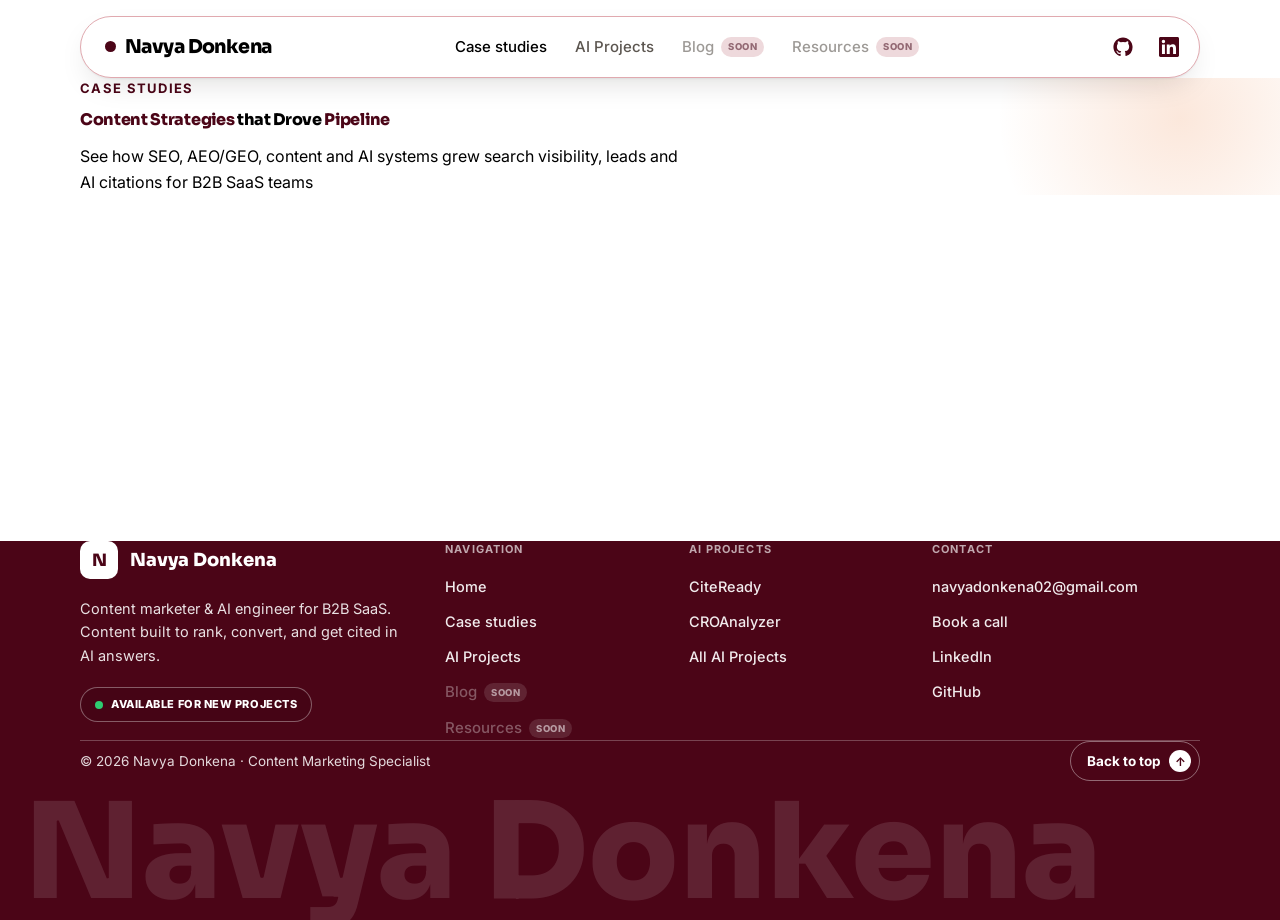
==== case-studies/index.html @ 9fdd1a50 "Hide Services: remove from nav and footer, noindex service pages Co-Authored-By: Claude Sonnet 5.5 <" ====
<!DOCTYPE html>
<html lang="en">
<head>
<meta charset="UTF-8" />
<meta name="viewport" content="width=device-width, initial-scale=1.0" />
<title>Case Studies - Navya Donkena</title>
<meta name="description" content="SEO, AEO, and content marketing case studies by Navya Donkena for B2B SaaS brands including Skuad, Asymbl, and Cygnet." />
<link rel="preconnect" href="https://fonts.googleapis.com" />
<link rel="preconnect" href="https://fonts.gstatic.com" crossorigin />
<link href="https://fonts.googleapis.com/css2?family=Sora:wght@400;600;700;800&family=Inter:wght@400;500;600;700&display=swap" rel="stylesheet" />
<link rel="stylesheet" href="../styles.css?v=22" />
</head>
<body>

<!-- NAV -->
<header class="nav">
  <div class="wrap nav-inner">
    <a class="logo" href="../index.html#top"><span class="dot"></span>Navya Donkena</a>
    <nav class="nav-links" id="navLinks">
      <a href="./" class="active">Case studies</a>
      <a href="../ai-projects.html">AI Projects</a>
      <span class="nav-soon">Blog<span class="soon-badge">Soon</span></span>
      <span class="nav-soon">Resources<span class="soon-badge">Soon</span></span>
    </nav>
    <div class="nav-social">
      <a href="https://github.com/navyadonkena" target="_blank" rel="noopener" aria-label="GitHub"><svg viewBox="0 0 24 24" width="20" height="20" fill="currentColor" aria-hidden="true"><path d="M12 .5C5.65.5.5 5.65.5 12c0 5.08 3.29 9.39 7.86 10.91.58.1.79-.25.79-.56v-2.17c-3.2.7-3.87-1.37-3.87-1.37-.52-1.33-1.28-1.69-1.28-1.69-1.04-.71.08-.7.08-.7 1.15.08 1.76 1.18 1.76 1.18 1.03 1.76 2.69 1.25 3.35.96.1-.74.4-1.25.73-1.54-2.55-.29-5.24-1.28-5.24-5.69 0-1.26.45-2.28 1.18-3.09-.12-.29-.51-1.46.11-3.05 0 0 .97-.31 3.17 1.18a11 11 0 0 1 5.77 0c2.2-1.49 3.17-1.18 3.17-1.18.63 1.59.23 2.76.11 3.05.74.81 1.18 1.83 1.18 3.09 0 4.42-2.69 5.39-5.25 5.68.41.36.78 1.06.78 2.14v3.17c0 .31.21.67.8.56A11.5 11.5 0 0 0 23.5 12C23.5 5.65 18.35.5 12 .5Z"/></svg></a>
      <a href="https://www.linkedin.com/in/navya-donkena/" target="_blank" rel="noopener" aria-label="LinkedIn"><svg viewBox="0 0 24 24" width="20" height="20" fill="currentColor" aria-hidden="true"><path d="M20.45 20.45h-3.56v-5.57c0-1.33-.03-3.04-1.85-3.04-1.86 0-2.14 1.45-2.14 2.94v5.67H9.34V9h3.41v1.56h.05c.48-.9 1.64-1.85 3.37-1.85 3.6 0 4.27 2.37 4.27 5.46v6.28ZM5.34 7.43a2.06 2.06 0 1 1 0-4.12 2.06 2.06 0 0 1 0 4.12ZM7.12 20.45H3.56V9h3.56v11.45ZM22.22 0H1.77C.79 0 0 .77 0 1.73v20.54C0 23.23.79 24 1.77 24h20.45c.98 0 1.78-.77 1.78-1.73V1.73C24 .77 23.2 0 22.22 0Z"/></svg></a>
    </div>
    <button class="nav-toggle" id="navToggle" aria-label="Menu"><span></span><span></span><span></span></button>
  </div>
</header>

<!-- PAGE HERO -->
<section class="page-hero">
  <div class="wrap">
    <div class="kicker">Case studies</div>
    <h1><span class="grad-text">Content Strategies</span> that Drove <span class="grad-text">Pipeline</span></h1>
    <p>See how SEO, AEO/GEO, content and AI systems grew search visibility, leads and AI citations for B2B SaaS teams</p>
  </div>
</section>

<section class="block case-listing">
  <div class="wrap">
    <a class="case-feature reveal" href="skuad-lead-recovery.html">
      <div class="case-media case-media--skuad"><div class="case-logo-chip"><img src="../Logos/skuad.png" alt="Skuad logo" /></div></div>
      <span class="case-tag">Skuad</span>
      <div class="case-meta">SEO + AEO lead recovery</div>
      <h3>Declining leads recovered at 2X a month</h3>
      <span class="case-cta">Read case study</span>
    </a>

    <a class="case-feature reveal" href="asymbl-seo-ai-growth.html">
      <div class="case-media case-media--asymbl"><div class="case-logo-chip"><img src="../Logos/asymbl.png" alt="Asymbl logo" /></div></div>
      <span class="case-tag">Asymbl</span>
      <div class="case-meta">SEO + AI visibility growth</div>
      <h3>387% search visibility growth within 6 months</h3>
      <span class="case-cta">Read case study</span>
    </a>

    <a class="case-feature reveal" href="cygnet-content-strategy.html">
      <div class="case-media case-media--cygnet"><div class="case-logo-chip"><img src="../Logos/cygnet.png" alt="Cygnet logo" /></div></div>
      <span class="case-tag">Cygnet</span>
      <div class="case-meta">SEO + AI search growth</div>
      <h3>59% organic traffic growth &amp; 4X AI-referred conversions</h3>
      <span class="case-cta">Read case study</span>
    </a>
  </div>
</section>

<footer class="site-foot">
  <div class="wrap foot-grid">
    <div class="foot-brand">
      <div class="foot-logo"><span class="foot-mark">N</span><span class="foot-name">Navya Donkena</span></div>
      <p class="foot-tag">Content marketer &amp; AI engineer for B2B SaaS. Content built to rank, convert, and get cited in AI answers.</p>
      <span class="foot-avail"><span class="dot-live"></span>Available for new projects</span>
    </div>
    <div class="foot-col">
      <h5>Navigation</h5>
      <a href="../index.html#top">Home</a>
      <a href="./">Case studies</a>
      <a href="../ai-projects.html">AI Projects</a>
      <span class="nav-soon">Blog<span class="soon-badge">Soon</span></span>
      <span class="nav-soon">Resources<span class="soon-badge">Soon</span></span>
    </div>
    <div class="foot-col">
      <h5>AI Projects</h5>
      <a href="https://citeready.revvgrowthai.com/" target="_blank" rel="noopener">CiteReady</a>
      <a href="https://cro.revvgrowthai.com/" target="_blank" rel="noopener">CROAnalyzer</a>
      <a href="../ai-projects.html">All AI Projects</a>
    </div>
    <div class="foot-col">
      <h5>Contact</h5>
      <a href="mailto:navyadonkena02@gmail.com">navyadonkena02@gmail.com</a>
      <a href="https://calendly.com/navyadonkena02/30-minute" target="_blank" rel="noopener">Book a call</a>
      <a href="https://www.linkedin.com/in/navya-donkena/" target="_blank" rel="noopener">LinkedIn</a>
      <a href="https://github.com/navyadonkena" target="_blank" rel="noopener">GitHub</a>
    </div>
  </div>
  <div class="wrap foot-bottom">
    <span>© 2026 Navya Donkena · Content Marketing Specialist</span>
    <a class="back-top" href="#">Back to top <span class="bt-arrow">↑</span></a>
  </div>
  <div class="foot-watermark" aria-hidden="true">Navya Donkena</div>
</footer>

<script src="../main.js"></script>
</body>
</html>
---- styles.css ----
@import url("tokens.css?v=3");
:root{
  --bg:#ffffff;
  --bg-alt:#e4c1c5;
  --ink:#000000;
  --muted:#5c5650;
  --line:#e0a9af;
  --card:#ffffff;
  --accent:#4b0517;
  --accent-2:#4b0517;
  --accent-3:#4b0517;
  --tint:#e4c1c5;
  --grad:linear-gradient(100deg,#4b0517 0%,#7a1f3a 100%);
  --grad-soft:#e4c1c5;
  --shadow:0 1px 2px rgba(20,14,8,.05),0 12px 32px -12px rgba(20,14,8,.18);
  --radius:18px;
  --maxw:1120px;
}
*{box-sizing:border-box;margin:0;padding:0}
html{scroll-behavior:smooth;scroll-padding-top:80px}
body{
  font-family:'Inter',system-ui,-apple-system,Segoe UI,Roboto,sans-serif;
  color:var(--ink);background:var(--bg);line-height:1.6;
  -webkit-font-smoothing:antialiased;overflow-x:hidden;
}
h1,h2,h3,.display{font-family:'Sora','Inter',system-ui,sans-serif;letter-spacing:-.02em;line-height:1.08}
a{color:inherit;text-decoration:none}
.wrap{max-width:var(--maxw);margin:0 auto;padding:0 var(--gutter)}
.grad-text{color:var(--accent)}

/* NAV */
header.nav{position:sticky;top:0;z-index:50;padding:16px 20px 0;background:transparent}
.nav-inner{display:flex;align-items:center;gap:18px;height:auto;max-width:var(--maxw);margin:0 auto;
  background:#fff;border:1px solid var(--line);border-radius:999px;box-shadow:var(--shadow);
  padding:10px 10px 10px 24px}
.logo{flex:none;font-family:'Sora';font-weight:800;font-size:19px;letter-spacing:-.03em;display:flex;align-items:center;gap:9px}
.logo .dot{width:11px;height:11px;border-radius:50%;background:var(--accent)}
.nav-links{flex:1;display:flex;align-items:center;justify-content:center;gap:28px}
.nav-links a{color:var(--muted);font-weight:500;font-size:15px;transition:color .15s}
.nav-links a:hover{color:var(--ink)}
.nav-links a.active{color:var(--ink)}
.nav-soon{display:inline-flex;align-items:center;gap:7px;color:var(--muted);font-weight:500;font-size:15px;opacity:.6;cursor:default}
.nav-soon .soon-badge{font-size:9.5px;font-weight:800;letter-spacing:.05em;text-transform:uppercase;color:var(--accent);background:var(--tint);padding:2px 7px;border-radius:999px}
.nav-cta{flex:none}
.btn{display:inline-flex;align-items:center;gap:8px;font-weight:600;font-size:15px;
  padding:11px 20px;border-radius:999px;transition:transform .15s,box-shadow .15s,background .15s;cursor:pointer;border:0}
.btn-primary{background:var(--accent);color:#fff;box-shadow:0 8px 20px -8px rgba(232,97,16,.6)}
.btn-primary:hover{transform:translateY(-2px);box-shadow:0 14px 26px -10px rgba(232,97,16,.7)}
.btn-ghost{background:#fff;color:var(--ink);border:1px solid var(--line)}
.btn-ghost:hover{border-color:#e4cdb3;transform:translateY(-2px)}
.nav-toggle{display:none;background:none;border:0;cursor:pointer;flex-direction:column;gap:5px;padding:8px}
.nav-toggle span{width:24px;height:2px;background:var(--ink);border-radius:2px;transition:.2s}

/* HERO */
.hero{position:relative;padding:var(--section-pad) 0;overflow:hidden}
.hero::before{content:"";position:absolute;top:-260px;right:-180px;width:620px;height:620px;border-radius:50%;
  background:radial-gradient(closest-side,rgba(232,97,16,.16),transparent 70%);z-index:0}
.hero::after{content:"";position:absolute;bottom:-280px;left:-160px;width:560px;height:560px;border-radius:50%;
  background:radial-gradient(closest-side,rgba(232,97,16,.10),transparent 70%);z-index:0}
.hero .wrap{position:relative;z-index:1}
.hero-grid{display:grid;grid-template-columns:1.15fr .85fr;gap:48px;align-items:center}
.eyebrow{display:inline-flex;align-items:center;gap:9px;font-size:13px;font-weight:600;letter-spacing:.04em;
  text-transform:uppercase;color:var(--accent);background:var(--tint);
  border:1px solid rgba(232,97,16,.22);padding:7px 14px;border-radius:999px;margin-bottom:24px}
.eyebrow .pulse{width:8px;height:8px;border-radius:50%;background:var(--accent-2)}
h1.hero-title{font-size:var(--fs-h2);font-weight:800;color:var(--color-heading)}
.hero-points{margin-top:var(--space-5);display:grid;gap:var(--space-3);list-style:none;max-width:540px}
.hero-points li{position:relative;padding-left:24px;font-size:var(--fs-body);color:var(--color-body);line-height:1.55}
.hero-points li::before{content:"";position:absolute;left:0;top:8px;width:9px;height:9px;border-radius:50%;background:var(--grad)}
.hero-points strong{color:var(--accent);font-weight:800}
.hero-cta{margin-top:var(--space-6);display:flex;gap:var(--space-3);flex-wrap:wrap}
.hero-visual{display:flex;align-items:center;justify-content:center}
.hero-visual img{width:100%;max-width:440px;height:auto}
.venn{width:100%;max-width:420px;height:auto}
.venn-c{fill:var(--tint);mix-blend-mode:multiply;stroke:var(--accent);stroke-width:2;stroke-opacity:.9}
.venn-lbl{font-family:'Sora',sans-serif;font-weight:800;font-size:26px;fill:var(--accent)}
.venn-lbl-center{font-size:14px}
.venn-lbl-wide{font-size:22px}
.chips{margin-top:42px;display:flex;gap:12px;flex-wrap:wrap}
.chip{display:flex;flex-direction:column;gap:2px;background:var(--card);border:1px solid var(--line);
  border-radius:14px;padding:14px 18px;box-shadow:var(--shadow);min-width:150px}
.chip b{font-family:'Sora';font-size:24px;font-weight:800;line-height:1}
.chip span{font-size:13px;color:var(--muted)}

/* LOGO STRIP */
.logos{border-top:1px solid var(--line);border-bottom:1px solid var(--line);background:var(--bg-alt);padding:34px 0}
.hero .logos{position:relative;z-index:1;margin-top:var(--space-7);border:0;background:transparent;padding:0}
.logos p{text-align:center;font-size:12.5px;letter-spacing:.12em;text-transform:uppercase;color:var(--accent);margin-bottom:22px;font-weight:800}
.logo-grid{display:grid;grid-template-columns:repeat(auto-fill,minmax(150px,1fr));gap:14px;align-items:center}
.logo-cell{height:76px;background:#fff;border:1px solid var(--line);border-radius:12px;display:flex;align-items:center;justify-content:center;padding:14px 18px;transition:border-color .2s,transform .2s}
.logo-cell:hover{border-color:#d9d2f3;transform:translateY(-2px)}
.logo-cell img{max-height:34px;max-width:100%;width:auto;object-fit:contain}

/* SECTIONS */
section.block{padding:var(--section-pad) 0}
.sec-head{max-width:640px;margin-bottom:var(--space-7)}
.kicker{font-size:13px;font-weight:700;letter-spacing:.1em;text-transform:uppercase;color:var(--accent)}
.sec-head h2{font-size:var(--fs-h3);font-weight:800;color:var(--color-heading);margin-top:var(--space-3)}
.sec-head p{margin-top:var(--space-4);color:var(--color-body);font-size:var(--fs-body);font-weight:400}
.alt{background:var(--bg-alt)}

/* RESULTS GRID */
.grid{display:grid;gap:var(--space-5)}
.results{grid-template-columns:repeat(4,1fr)}
.stat{background:var(--card);border:1px solid var(--line);border-radius:var(--radius);padding:var(--space-6);box-shadow:var(--shadow);position:relative;overflow:hidden}
.stat::after{content:"";position:absolute;top:0;left:0;width:100%;height:3px;background:var(--grad)}
.stat .num{font-family:'Sora';font-size:var(--fs-h3);font-weight:800;line-height:1;color:var(--accent)}
.stat .lbl{margin-top:var(--space-3);font-weight:600;font-size:15px}
.stat .ctx{margin-top:4px;font-size:13.5px;color:var(--muted)}

/* CASE STUDIES */
.case-listing .wrap{display:grid;grid-template-columns:repeat(3,1fr);gap:32px}
.case-feature{display:flex;flex-direction:column;background:#fff;border:0;border-radius:0;padding:0;box-shadow:none}
.case-media{position:relative;height:172px;border-radius:20px;overflow:hidden;margin-bottom:18px}
.case-media::before,.case-media::after{content:"";position:absolute;border-radius:50%}
.case-media::before{width:76px;height:76px;top:-22px;right:-18px;background:rgba(255,255,255,.22)}
.case-media::after{width:64px;height:64px;bottom:-26px;left:-16px;background:rgba(255,255,255,.14)}
.case-media--skuad{background:#ff6b4a}
.case-media--asymbl{background:#6d28d9}
.case-media--cygnet{background:#0ea86c}
.case-logo-chip{position:absolute;z-index:1;top:50%;left:50%;transform:translate(-50%,-50%);width:76%;max-width:220px;height:62px;background:#fff;border-radius:14px;display:flex;align-items:center;justify-content:center;box-shadow:0 14px 28px -16px rgba(13,16,32,.45);transition:transform .22s}
.case-feature:hover .case-logo-chip{transform:translate(-50%,-50%) translateY(-3px)}
.case-logo-chip img{max-height:30px;max-width:70%;object-fit:contain}
.case-tag{align-self:flex-start;font-size:11.5px;font-weight:700;color:var(--ink);background:#fff;border:1px solid var(--line);padding:4px 11px;border-radius:999px;margin-bottom:9px}
.case-meta{font-size:12.5px;color:var(--muted);margin-bottom:10px}
.case-feature h3{font-size:19px;font-weight:800;line-height:1.32;color:var(--ink);margin-bottom:0}
.case-cta{margin-top:auto;padding-top:16px;font-size:14px;font-weight:700;color:var(--accent);display:inline-flex;align-items:center;gap:6px;transition:gap .15s}
.case-feature:hover .case-cta{gap:10px}

/* CASE STUDIES STACK (accordion) */
.cs-stack{display:flex;gap:12px;height:440px}
.cs-panel{position:relative;flex:1;border:1px solid var(--line);border-radius:18px;background:#fff;box-shadow:var(--shadow);
  overflow:hidden;cursor:pointer;transition:flex .45s ease;display:block}
.cs-panel.active{flex:6}
.cs-collapsed{position:absolute;inset:0;display:flex;flex-direction:column;align-items:center;justify-content:center;gap:14px;
  writing-mode:vertical-rl;text-orientation:mixed;transition:opacity .2s}
.cs-collapsed img{width:32px;height:32px;object-fit:contain;writing-mode:horizontal-tb;flex:none}
.cs-collapsed span{font-family:'Sora';font-weight:800;font-size:17px;color:var(--muted);letter-spacing:.02em}
.cs-panel:hover .cs-collapsed span{color:var(--accent)}
.cs-panel.active .cs-collapsed{display:none}
.cs-expanded{display:none;flex-direction:column;height:100%;padding:34px}
.cs-panel.active .cs-expanded{display:flex}
.cs-tag{align-self:flex-start;font-size:11.5px;font-weight:700;color:var(--accent);background:var(--tint);padding:4px 11px;border-radius:999px;margin-bottom:14px}
.cs-expanded h3{font-size:clamp(20px,2.4vw,26px);font-weight:800;line-height:1.3;max-width:34ch}
.cs-meta{margin-top:8px;font-size:13.5px;color:var(--muted)}
.cs-stats{margin-top:auto;display:flex;gap:28px;flex-wrap:wrap;padding-top:20px}
.cs-stats strong{display:block;font-family:'Sora';font-size:28px;font-weight:800;color:var(--accent);line-height:1}
.cs-stats span{display:block;margin-top:6px;font-size:12.5px;color:var(--muted)}
.cs-cta{margin-top:22px;font-size:14.5px;font-weight:700;color:var(--accent);display:inline-flex;align-items:center;gap:6px}
@media(max-width:860px){
  .cs-stack{flex-direction:column;height:auto}
  .cs-panel{flex:none!important}
  .cs-collapsed{position:static;flex-direction:row;writing-mode:horizontal-tb;justify-content:flex-start;padding:18px 20px}
  .cs-collapsed img{width:28px;height:28px}
  .cs-panel.active .cs-collapsed{display:none}
  .cs-expanded{padding:24px}
  .cs-stats{gap:20px}
}

/* SERVICES */
.split-layout{display:grid;grid-template-columns:.85fr 1.15fr;gap:var(--space-8);align-items:start}
.split-layout .sec-head{margin-bottom:0;max-width:420px}
@media(max-width:860px){.split-layout{grid-template-columns:1fr;gap:28px}}

/* TOOLS */
.tools{grid-template-columns:repeat(3,1fr)}
.tool{background:var(--card);border:1px solid var(--line);border-radius:var(--radius);display:flex;flex-direction:column;box-shadow:var(--shadow);overflow:hidden;transition:transform .18s,box-shadow .18s}
.tool:hover{transform:translateY(-4px)}
.tool-mock{background:linear-gradient(135deg,var(--tint),#fff);border-bottom:1px solid var(--line)}
.tool-mock-bar{display:flex;gap:6px;padding:12px 14px}
.tool-mock-bar span{width:8px;height:8px;border-radius:50%;background:#fff;border:1px solid var(--line)}
.tool-mock-body{height:110px;display:flex;align-items:center;justify-content:center}
.tool-mock-mark{font-family:'Sora';font-weight:800;font-size:40px;letter-spacing:-.02em;color:var(--accent);opacity:.8}
.tool-body{padding:26px;display:flex;flex-direction:column;flex:1}
.tool .tag{align-self:flex-start;font-size:12px;font-weight:700;letter-spacing:.05em;text-transform:uppercase;color:var(--accent);background:var(--tint);padding:5px 11px;border-radius:999px}
.tool h3{font-size:21px;font-weight:800;margin-top:16px}
.tool .quote{margin-top:6px;font-style:italic;color:var(--accent);font-size:14.5px}
.tool p{margin-top:12px;color:var(--muted);font-size:14.5px;flex:1}
.tool .stack{margin-top:16px;display:flex;flex-wrap:wrap;gap:7px}
.tool .stack b{font-size:12px;font-weight:600;color:var(--muted);background:var(--bg-alt);border:1px solid var(--line);padding:4px 9px;border-radius:7px}
.tool .link{margin-top:18px;font-weight:600;font-size:14.5px;color:var(--accent);display:inline-flex;align-items:center;gap:6px;transition:gap .15s}
.tool .link:hover{gap:10px}

/* EXPERIENCE TIMELINE — years as tabs */
.year-tabs{display:flex;flex-wrap:wrap;gap:10px}
.year-tab{font:inherit;font-family:'Sora';font-weight:800;font-size:15px;color:var(--muted);
  background:#fff;border:1px solid var(--line);padding:11px 20px;border-radius:999px;cursor:pointer;
  transition:transform .15s,border-color .15s,background .15s,color .15s,box-shadow .15s}
.year-tab:hover{border-color:#e9c7a1;transform:translateY(-2px)}
.year-tab.active{background:var(--accent);border-color:var(--accent);color:#fff;box-shadow:0 10px 22px -12px rgba(232,97,16,.6)}
.year-panel{margin-top:var(--space-5);background:#fff;border:1px solid var(--line);border-radius:18px;padding:var(--space-6);box-shadow:var(--shadow);min-height:160px}
.yd-year{font-family:'Sora';font-size:14px;font-weight:800;color:var(--accent);letter-spacing:.06em;margin-bottom:20px}
.yd-row{display:grid;grid-template-columns:repeat(auto-fill,minmax(140px,1fr));gap:12px}
.yd-card{position:relative;display:flex;flex-direction:column;align-items:center;text-align:center;gap:10px;background:var(--bg-alt);border:1px solid var(--line);border-radius:12px;padding:22px 12px 16px;transition:border-color .15s,transform .15s}
.yd-card:hover{border-color:var(--accent);transform:translateY(-3px)}
.yd-card::before{content:attr(data-i);position:absolute;top:8px;left:10px;font-family:'Sora';font-size:10.5px;font-weight:800;color:var(--accent);opacity:.55}
.yd-ic{flex:none;width:40px;height:40px;border-radius:10px;background:#fff;border:1px solid var(--line);display:flex;align-items:center;justify-content:center;font-size:18px;overflow:hidden}
.yd-ic img{width:68%;height:68%;object-fit:contain}
.yd-card p{color:var(--ink);font-size:13px;line-height:1.5}
@media(max-width:680px){
  .year-tab{padding:9px 15px;font-size:13.5px}
}

/* ABOUT */
.about-grid{display:grid;grid-template-columns:1.3fr 1fr;gap:var(--space-8);align-items:start}
.about-grid p.bio{font-size:var(--fs-body);color:var(--color-body)}
.about-grid p.bio strong{color:var(--ink)}
.panel{background:var(--card);border:1px solid var(--line);border-radius:var(--radius);padding:24px;box-shadow:var(--shadow)}
.panel + .panel{margin-top:16px}
.panel h4{font-size:13px;letter-spacing:.08em;text-transform:uppercase;color:var(--accent);margin-bottom:14px}
.panel .row{display:flex;justify-content:space-between;gap:12px;padding:9px 0;border-bottom:1px dashed var(--line);font-size:14.5px}
.panel .row:last-child{border-bottom:0}
.panel .row span{color:var(--muted);text-align:right}
/* STACK */
.tool-grid{display:grid;grid-template-columns:repeat(4,1fr);gap:20px;background:var(--bg-alt);border-radius:24px;padding:40px 32px 32px}
.tool-tile{aspect-ratio:1;border-radius:16px;background:#fff;box-shadow:0 4px 14px -4px rgba(20,14,8,.15);display:flex;align-items:center;justify-content:center;padding:14px;transition:transform .15s,box-shadow .15s}
.tool-tile:hover{transform:translateY(-3px);box-shadow:0 10px 22px -10px rgba(20,14,8,.25)}
.tool-tile img{max-width:100%;max-height:100%;object-fit:contain}
.tool-tile.tt-up{margin-top:-18px}
.tt-fallback{display:none;align-items:center;justify-content:center;font-family:'Sora';font-weight:800;font-size:10.5px;color:var(--accent);text-align:center;line-height:1.3;padding:0 4px}
@media(max-width:860px){.tool-grid{grid-template-columns:repeat(2,1fr)}.tool-tile.tt-up{margin-top:0}}
@media(max-width:560px){.tool-grid{grid-template-columns:repeat(2,1fr);padding:22px;gap:12px}}

/* ALWAYS BUILDING */
.ab-list{border-top:1px solid var(--line)}
.ab-row{display:flex;align-items:center;gap:20px;padding:24px 18px;border-bottom:1px solid var(--line);cursor:pointer;
  transition:background .2s,padding-left .2s;border-radius:10px}
.ab-num{flex:none;width:30px;font-family:'Sora';font-weight:800;font-size:13px;color:var(--muted);transition:color .2s}
.ab-main{flex:1;min-width:0}
.ab-main h3{font-size:19px;font-weight:800;transition:color .2s}
.ab-sub{display:block;margin-top:4px;font-size:13.5px;color:var(--muted);transition:color .2s}
.ab-badge{flex:none;font-size:10.5px;font-weight:800;letter-spacing:.05em;text-transform:uppercase;color:var(--accent);background:var(--tint);padding:5px 11px;border-radius:999px;transition:background .2s,color .2s}
.ab-row:hover{background:var(--accent);padding-left:26px}
.ab-row:hover .ab-num,.ab-row:hover .ab-main h3,.ab-row:hover .ab-sub{color:#fff}
.ab-row:hover .ab-row:hover .ab-badge{background:rgba(255,255,255,.25);color:#fff}
.ab-see-all{display:inline-flex;margin-top:var(--space-5);color:var(--accent);font-weight:700;font-size:14.5px;align-items:center;gap:6px}
@media(max-width:680px){.ab-row{gap:14px;padding:18px 14px}.ab-main h3{font-size:16.5px}}

/* CONTACT */
.cta-band{background:var(--ink);color:#fff;border-radius:26px;padding:var(--space-8) var(--space-6);text-align:center;position:relative;overflow:hidden}
.cta-band::before{content:"";position:absolute;inset:0;background:radial-gradient(600px 300px at 30% -20%,rgba(232,97,16,.45),transparent),radial-gradient(500px 280px at 90% 120%,rgba(232,97,16,.28),transparent);opacity:.85}
.cta-band > *{position:relative;z-index:1}
.cta-band h2{font-size:var(--fs-h3);font-weight:800}
.cta-band p{margin-top:var(--space-4);color:#c7c9da;font-size:var(--fs-body);max-width:48ch;margin-left:auto;margin-right:auto}
.cta-actions{margin-top:var(--space-6);display:flex;gap:var(--space-3);justify-content:center;flex-wrap:wrap}
.btn-light{background:#fff;color:var(--ink)}
.btn-light:hover{transform:translateY(-2px)}
.btn-outline-light{background:transparent;color:#fff;border:1px solid rgba(255,255,255,.35)}
.btn-outline-light:hover{border-color:#fff;transform:translateY(-2px)}

/* FOOTER */
.site-foot{background:var(--accent);color:rgba(255,255,255,.88);margin-top:0;padding-top:var(--space-8);position:relative;overflow:hidden}
.foot-grid{display:grid;grid-template-columns:1.5fr 1fr 1fr 1.1fr;gap:var(--space-7)}
.foot-brand{padding-right:20px}
.foot-logo{display:flex;align-items:center;gap:12px;margin-bottom:18px}
.foot-mark{width:38px;height:38px;border-radius:10px;background:#fff;color:var(--accent);display:flex;align-items:center;justify-content:center;font-family:'Sora';font-weight:800;font-size:17px;flex:none}
.foot-name{font-family:'Sora';font-weight:800;font-size:18px;color:#fff}
.foot-tag{font-size:14.5px;line-height:1.6;max-width:320px;color:rgba(255,255,255,.88)}
.foot-avail{display:inline-flex;align-items:center;gap:8px;margin-top:20px;font-size:11px;font-weight:800;letter-spacing:.05em;text-transform:uppercase;color:#fff;border:1px solid rgba(255,255,255,.35);padding:8px 14px;border-radius:999px;background:rgba(0,0,0,.08)}
.dot-live{width:8px;height:8px;border-radius:50%;background:#2ecc71;flex:none;animation:pulse-dot 2s infinite}
@keyframes pulse-dot{0%{box-shadow:0 0 0 0 rgba(46,204,113,.55)}70%{box-shadow:0 0 0 8px rgba(46,204,113,0)}100%{box-shadow:0 0 0 0 rgba(46,204,113,0)}}
.foot-col{display:flex;flex-direction:column;gap:12px}
.foot-col h5{font-size:11px;letter-spacing:.1em;text-transform:uppercase;color:rgba(255,255,255,.65);margin-bottom:4px;font-weight:700}
.foot-col a{color:rgba(255,255,255,.92);font-size:14.5px;font-weight:500;transition:color .15s}
.foot-col a:hover{color:#fff}
.foot-col .nav-soon{color:rgba(255,255,255,.55)}
.foot-col .nav-soon .soon-badge{background:rgba(255,255,255,.2);color:#fff}
.foot-bottom{display:flex;justify-content:space-between;align-items:center;flex-wrap:wrap;gap:var(--space-3);margin-top:var(--space-7);padding:var(--space-5) 0;border-top:1px solid rgba(255,255,255,.25);font-size:13.5px;color:rgba(255,255,255,.85)}
.back-top{display:inline-flex;align-items:center;gap:8px;color:#fff;font-weight:700;font-size:13.5px;border:1px solid rgba(255,255,255,.4);padding:8px 8px 8px 16px;border-radius:999px;transition:border-color .15s,transform .15s}
.back-top:hover{border-color:#fff;transform:translateY(-2px)}
.bt-arrow{display:inline-flex;align-items:center;justify-content:center;width:22px;height:22px;border-radius:50%;background:#fff;color:var(--accent);font-size:12px}
.foot-watermark{font-family:'Sora';font-weight:800;font-size:clamp(64px,13vw,170px);line-height:1;color:rgba(0,0,0,.08);white-space:nowrap;padding:0 24px;margin-top:6px;user-select:none;overflow:hidden}
@media(max-width:860px){
  .foot-grid{grid-template-columns:1fr 1fr}
  .foot-brand{grid-column:1/-1;padding-right:0}
}
@media(max-width:560px){
  .foot-grid{grid-template-columns:1fr;gap:var(--space-6)}
  .foot-bottom{flex-direction:column;align-items:flex-start}
}

/* ===== PROOF OF WORK PAGE ===== */
.page-hero{padding:var(--section-pad) 0;position:relative;overflow:hidden}
.page-hero::before{content:"";position:absolute;top:-220px;right:-160px;width:520px;height:520px;border-radius:50%;background:radial-gradient(closest-side,rgba(232,97,16,.15),transparent 70%);z-index:0}
.page-hero .wrap{position:relative;z-index:1}
.page-hero h1{font-size:var(--fs-h2);font-weight:800;color:var(--color-heading);margin-top:12px;max-width:18ch}
.page-hero p{margin-top:16px;color:var(--color-body);font-size:var(--fs-body);font-weight:400;max-width:60ch}
.hero-stats{border-top:1px solid var(--line);background:#fff;padding:var(--section-pad) 0;margin-top:var(--space-4)}
.hero-stats-row{display:grid;grid-template-columns:repeat(4,1fr);gap:28px}
.hs-num{font-family:'Sora';font-weight:800;font-size:clamp(26px,3vw,34px);color:var(--ink);line-height:1}
.hs-lbl{margin-top:8px;font-size:13.5px;color:var(--muted);line-height:1.4}
@media(max-width:680px){.hero-stats-row{grid-template-columns:repeat(2,1fr);gap:22px}}
.type-head h3{font-size:22px;font-weight:800}
.type-head p{font-size:14.5px;color:var(--muted);margin-top:6px;max-width:640px}
.back-link{display:inline-flex;align-items:center;gap:7px;font-size:14px;font-weight:600;color:var(--muted);margin-bottom:8px}
.back-link:hover{color:var(--accent)}
.work-group{padding:40px 0}
.work-group + .work-group{border-top:1px solid var(--line)}
.wg-head{display:flex;align-items:center;gap:16px;margin-bottom:24px;flex-wrap:wrap}
.wg-logo{height:62px;background:#fff;border:1px solid var(--line);border-radius:12px;display:flex;align-items:center;justify-content:center;padding:10px 16px}
.wg-logo img{max-height:30px;max-width:130px;width:auto;object-fit:contain}
.wg-meta h3{font-size:22px;font-weight:800}
.wg-meta .wg-sub{font-size:14.5px;color:var(--muted);margin-top:2px}
.work-grid{display:grid;grid-template-columns:repeat(3,1fr);gap:16px}
.post{display:flex;flex-direction:column;background:var(--card);border:1px solid var(--line);border-radius:14px;padding:20px;transition:transform .18s,box-shadow .18s,border-color .18s}
.post:hover{transform:translateY(-4px);box-shadow:var(--shadow);border-color:#d9d2f3}
.post .ptag{align-self:flex-start;font-size:11px;font-weight:700;letter-spacing:.05em;text-transform:uppercase;color:var(--accent);background:var(--grad-soft);padding:4px 9px;border-radius:999px;margin-bottom:12px}
.post h4{font-size:16.5px;font-weight:700;line-height:1.32;flex:1}
.post .src{margin-top:16px;font-size:13.5px;font-weight:600;color:var(--accent);display:inline-flex;align-items:center;gap:6px;transition:gap .15s}
.post:hover .src{gap:10px}

/* reveal */
.reveal{opacity:0;transform:translateY(22px);transition:opacity .6s ease,transform .6s ease}
.reveal.in{opacity:1;transform:none}

/* RESPONSIVE */
@media(max-width:960px){
  .results{grid-template-columns:repeat(2,1fr)}
  .tools,.work-grid{grid-template-columns:repeat(2,1fr)}
  .case-listing .wrap{grid-template-columns:repeat(2,1fr)}
  .hero-grid{grid-template-columns:1fr;gap:36px}
  .hero-visual{order:-1}
  .hero-visual img,.hero-visual .venn{max-width:280px}
}
@media(max-width:680px){
  header.nav{padding:12px 12px 0}
  .nav-inner{padding:6px 6px 6px 16px;gap:10px}
  .logo{font-size:15px;gap:7px}
  .logo .dot{width:9px;height:9px}
  .nav-cta{padding:9px 14px;font-size:13.5px}
  .nav-links{position:fixed;inset:68px 10px auto 10px;background:#fff;flex-direction:column;align-items:flex-start;gap:0;
    border:1px solid var(--line);border-radius:18px;padding:8px;transform:translateY(-130%);transition:transform .25s;box-shadow:var(--shadow)}
  .nav-links.open{transform:none}
  .nav-links a,.nav-links .nav-soon{padding:14px 16px;width:100%}
  .nav-cta{margin-left:auto}
  .nav-toggle{display:flex;padding:6px}
  .results,.tools,.work-grid{grid-template-columns:1fr}
  .case-listing .wrap{grid-template-columns:1fr}
  .logo-grid{grid-template-columns:repeat(2,1fr)}
}
@media(prefers-reduced-motion:reduce){.reveal{opacity:1;transform:none;transition:none}html{scroll-behavior:auto}}

/* TESTIMONIALS */
.t-carousel{position:relative}
.t-viewport{overflow:hidden;border-radius:20px}
.t-track{display:flex;transition:transform .5s cubic-bezier(.4,0,.2,1)}
.t-slide{flex:0 0 100%;display:grid;grid-template-columns:160px 1fr;gap:28px;align-items:center;background:var(--card);border:1px solid var(--line);border-radius:20px;padding:32px;box-shadow:var(--shadow)}
.t-photo{width:140px;height:140px;border-radius:18px;object-fit:cover;justify-self:center}
.t-photo.t-photo-init{display:flex;align-items:center;justify-content:center;background:var(--grad);color:#fff;font-family:'Sora';font-weight:800;font-size:34px}
.t-body blockquote{color:var(--ink);font-size:16.5px;line-height:1.6}
.t-body blockquote::before{content:"\201C";font-family:'Sora';font-size:46px;line-height:0;color:var(--accent);opacity:.3;margin-right:4px;vertical-align:-14px}
.t-who{display:flex;flex-direction:column;margin-top:16px;padding-top:14px;border-top:1px solid var(--line)}
.t-who b{font-size:15px;color:var(--ink)}
.t-who span{font-size:13px;color:var(--muted);margin-top:2px}
.t-dots{display:flex;justify-content:center;gap:7px;margin-top:var(--space-5)}
.t-dot{width:8px;height:8px;border-radius:50%;background:var(--line);border:0;cursor:pointer;padding:0;transition:background .2s,transform .2s}
.t-dot.active{background:var(--accent);transform:scale(1.3)}
.car-arrow{position:absolute;top:50%;transform:translateY(-50%);z-index:5;width:44px;height:44px;border-radius:50%;border:1px solid var(--line);background:#fff;box-shadow:var(--shadow);font-size:24px;line-height:1;color:var(--ink);cursor:pointer;display:flex;align-items:center;justify-content:center;transition:border-color .15s,color .15s,transform .15s}
.car-arrow:hover{border-color:#d9d2f3;color:var(--accent);transform:translateY(-50%) scale(1.06)}
#testiPrev{left:-14px}
#testiNext{right:-14px}
@media(max-width:680px){.t-slide{grid-template-columns:1fr;text-align:center;padding:24px}.t-photo{width:84px;height:84px;margin:0 auto}.car-arrow{display:none}}

/* logo marquee — two rows, opposite directions */
.logo-marquee{display:flex;flex-direction:column;gap:14px;overflow:hidden;-webkit-mask:linear-gradient(90deg,transparent,#000 6%,#000 94%,transparent);mask:linear-gradient(90deg,transparent,#000 6%,#000 94%,transparent)}
.lm-row{overflow:hidden}
.lm-track{display:flex;gap:14px;width:max-content}
.lm-track .logo-cell{width:150px;flex:none}
.lm-ltr{animation:lm-move 38s linear infinite reverse}
.lm-rtl{animation:lm-move 38s linear infinite}
.logo-marquee:hover .lm-track{animation-play-state:paused}
@keyframes lm-move{from{transform:translateX(0)}to{transform:translateX(-50%)}}

/* client filter (proof of work) */
.client-filter{display:flex;flex-wrap:wrap;gap:10px;margin:26px 0 10px}
.client-filter button{font:inherit;font-weight:600;font-size:14px;padding:9px 18px;border-radius:999px;border:1px solid var(--line);background:#fff;color:var(--muted);cursor:pointer;transition:color .15s,border-color .15s,background .15s,box-shadow .15s}
.client-filter button:hover{color:var(--ink);border-color:#d9d2f3}
.client-filter button.active{background:var(--grad);color:#fff;border-color:transparent;box-shadow:0 8px 20px -8px rgba(232,97,16,.4)}
/* results snapshot — make the numbers pop */
.results-snap{display:grid;grid-template-columns:repeat(auto-fit,minmax(150px,1fr));gap:14px;margin:6px 0 24px}
.rs{background:var(--rt,var(--grad-soft));border:1px solid var(--line);border-radius:14px;padding:20px 18px;text-align:center;position:relative;overflow:hidden}
.rs::after{content:"";position:absolute;top:0;left:0;width:100%;height:3px;background:var(--rc,var(--accent))}
.rs .rn{font-family:'Sora';font-size:36px;font-weight:800;line-height:1;color:var(--rc,var(--accent))}
.wg-project{font-size:13.5px;color:var(--muted);margin-top:8px;line-height:1.5}
.wg-project b{color:var(--accent)}
.rs .rl{margin-top:9px;font-size:12.5px;color:var(--muted);font-weight:600}
@media(max-width:680px){.results-snap{grid-template-columns:repeat(2,1fr)}}

/* SERVICES PAGE */
.svc-list{display:grid;gap:var(--space-5)}
.svc-card{display:grid;grid-template-columns:200px 1fr;gap:var(--space-7);background:var(--card);border:1px solid var(--line);border-radius:var(--radius);padding:var(--space-6);box-shadow:var(--shadow);position:relative;overflow:hidden}
.svc-card::after{content:"";position:absolute;top:0;left:0;width:100%;height:3px;background:var(--grad)}
.svc-card--feature{background:var(--tint)}
.svc-side{display:flex;flex-direction:column;align-items:flex-start;gap:10px}
.svc-num{font-family:'Sora';font-weight:800;font-size:48px;line-height:1;color:var(--accent);opacity:.9}
.svc-mode{font-size:12px;font-weight:700;letter-spacing:.06em;text-transform:uppercase;color:var(--accent);background:var(--tint);padding:5px 11px;border-radius:999px}
.svc-card--feature .svc-mode{background:#fff}
.svc-flag{font-size:12.5px;font-weight:600;color:var(--muted)}
.svc-main h3{font-size:clamp(22px,2.6vw,28px);font-weight:800}
.svc-lead{margin-top:12px;color:var(--color-body);font-size:var(--fs-body);max-width:62ch}
.svc-card--feature .svc-lead{color:var(--ink)}
.svc-points{margin-top:var(--space-5);display:grid;gap:var(--space-3);list-style:none}
.svc-points li{position:relative;padding-left:24px;font-size:var(--fs-body);color:var(--color-body);line-height:1.55}
.svc-points li::before{content:"";position:absolute;left:0;top:8px;width:9px;height:9px;border-radius:50%;background:var(--accent)}
.svc-points a{color:var(--accent);font-weight:600;text-decoration:underline;text-underline-offset:3px}
.svc-meta{margin-top:var(--space-5);padding-top:var(--space-5);border-top:1px solid var(--line);display:grid;grid-template-columns:1fr 1fr;gap:var(--space-5)}
.svc-meta b{display:block;font-size:12px;font-weight:700;letter-spacing:.08em;text-transform:uppercase;color:var(--accent);margin-bottom:4px}
.svc-meta span{font-size:14.5px;color:var(--muted)}
.phases{grid-template-columns:repeat(4,1fr)}
.phase{background:var(--card);border:1px solid var(--line);border-radius:var(--radius);padding:26px;box-shadow:var(--shadow)}
.ph-n{display:inline-flex;align-items:center;justify-content:center;width:34px;height:34px;border-radius:50%;background:var(--accent);color:#fff;font-family:'Sora';font-weight:800;font-size:15px}
.phase h4{font-family:'Sora';font-size:19px;font-weight:800;margin-top:16px}
.phase p{margin-top:8px;color:var(--muted);font-size:14.5px}
.rule-list{list-style:none;display:grid;gap:0;border-top:1px solid var(--line)}
.rule-list li{padding:18px 0;border-bottom:1px solid var(--line);color:var(--color-body);font-size:var(--fs-body)}
.rule-list b{color:var(--ink)}
.proof-links{display:flex;flex-wrap:wrap;gap:12px}
.cta-band{background:var(--accent);color:#fff;border-radius:var(--radius);padding:var(--space-8) var(--space-6);text-align:center}
.cta-band h2{font-size:var(--fs-h3);font-weight:800}
.cta-band p{margin:var(--space-4) auto var(--space-6);max-width:52ch;color:rgba(255,255,255,.85);font-size:var(--fs-body)}
.cta-band .btn-primary{background:#fff;color:var(--accent);box-shadow:none}
@media(max-width:960px){.phases{grid-template-columns:repeat(2,1fr)}}
@media(max-width:760px){
  .svc-card{grid-template-columns:1fr;gap:var(--space-4);padding:var(--space-6) var(--space-5)}
  .svc-side{flex-direction:row;align-items:center;flex-wrap:wrap}
  .svc-num{font-size:36px}
  .svc-meta{grid-template-columns:1fr;gap:14px}
}
@media(max-width:480px){.phases{grid-template-columns:1fr}}

/* NAV DROPDOWN */
.nav-dd{position:relative;display:flex;align-items:center}
.nav-dd-trigger{display:inline-flex;align-items:center;gap:7px}
.nav-dd-trigger.active{color:var(--ink)}
.caret{width:6px;height:6px;border-right:2px solid currentColor;border-bottom:2px solid currentColor;transform:rotate(45deg) translateY(-2px);transition:transform .2s}
.nav-dd:hover .caret,.nav-dd:focus-within .caret{transform:rotate(-135deg) translateY(-2px)}
.nav-dd-menu{position:absolute;top:100%;left:50%;min-width:190px;margin-top:14px;padding:8px;background:#fff;border:1px solid var(--line);border-radius:16px;box-shadow:var(--shadow);
  display:flex;flex-direction:column;opacity:0;visibility:hidden;transform:translate(-50%,6px);transition:opacity .15s,transform .15s,visibility .15s}
.nav-dd-menu::before{content:"";position:absolute;left:0;right:0;top:-16px;height:16px}
.nav-dd:hover .nav-dd-menu,.nav-dd:focus-within .nav-dd-menu{opacity:1;visibility:visible;transform:translate(-50%,0)}
.nav-dd-menu a{padding:10px 14px;border-radius:10px;white-space:nowrap}
.nav-dd-menu a:hover{background:var(--tint);color:var(--accent)}
@media(max-width:680px){
  .nav-dd{flex-direction:column;align-items:stretch;width:100%}
  .nav-dd-trigger .caret{display:none}
  .nav-dd-menu{position:static;opacity:1;visibility:visible;transform:none;margin:0 0 4px;padding:0 0 0 14px;border:0;border-radius:0;box-shadow:none;min-width:0}
  .nav-dd:hover .nav-dd-menu,.nav-dd:focus-within .nav-dd-menu{transform:none}
  .nav-dd-menu::before{display:none}
  .nav-dd-menu a{padding:10px 16px;font-size:14px}
}

/* SERVICE DETAIL PAGES */
.inc-grid{grid-template-columns:repeat(3,1fr)}
.inc{background:var(--card);border:1px solid var(--line);border-radius:var(--radius);padding:24px;box-shadow:var(--shadow)}
.inc h4{font-family:'Sora';font-size:17px;font-weight:800;color:var(--accent)}
.inc p{margin-top:8px;color:var(--muted);font-size:14.5px}
.rel-grid{display:grid;grid-template-columns:repeat(auto-fit,minmax(240px,1fr));gap:var(--space-5)}
.rel-card{display:flex;flex-direction:column;gap:6px;background:var(--card);border:1px solid var(--line);border-radius:var(--radius);padding:22px 24px;box-shadow:var(--shadow);transition:transform .18s,border-color .18s}
.rel-card:hover{transform:translateY(-3px);border-color:var(--accent)}
.rel-card b{font-family:'Sora';font-size:19px;font-weight:800}
.rel-card span{font-size:14px;font-weight:600;color:var(--accent)}
.link-more{font-weight:700;font-size:15px;color:var(--accent);display:inline-block}
.link-more:hover{text-decoration:underline;text-underline-offset:3px}
@media(max-width:960px){.inc-grid{grid-template-columns:repeat(2,1fr)}}
@media(max-width:560px){.inc-grid{grid-template-columns:1fr}}

/* NAV SOCIAL */
.nav-social{flex:none;display:flex;align-items:center;gap:6px}
.nav-social a{width:40px;height:40px;border-radius:50%;display:flex;align-items:center;justify-content:center;color:var(--accent);transition:background .15s,color .15s,transform .15s}
.nav-social a:hover{background:var(--accent);color:#fff;transform:translateY(-2px)}
@media(max-width:680px){.nav-social{margin-left:auto;gap:2px}.nav-social a{width:34px;height:34px}.nav-social svg{width:18px;height:18px}}

/* VENN */
.venn-lbl-center{fill:var(--accent)}
.venn-lbl{font-size:21px}
.venn-lbl-center{font-size:14px}

/* RESULTS: 3 x 2 */
.results{grid-template-columns:repeat(3,1fr)}
@media(max-width:860px){.results{grid-template-columns:repeat(2,1fr)}}
@media(max-width:560px){.results{grid-template-columns:1fr}}

/* TOOLS: vertical marquee, columns move in opposite directions */
.tool-marquee{display:grid;grid-template-columns:repeat(3,1fr);gap:16px;height:216px;overflow:hidden;background:var(--bg-alt);border-radius:24px;padding:0 24px;
  -webkit-mask:linear-gradient(180deg,transparent,#000 12%,#000 88%,transparent);mask:linear-gradient(180deg,transparent,#000 12%,#000 88%,transparent)}
.tm-col{overflow:hidden}
.tm-track{display:flex;flex-direction:column;gap:16px;padding:8px 0}
.tm-up{animation:tm-up 34s linear infinite}
.tm-down{animation:tm-down 34s linear infinite}
.tool-marquee:hover .tm-track{animation-play-state:paused}
.tool-marquee .tool-tile{aspect-ratio:auto;height:56px;flex:none;padding:12px 18px;margin:0}
.tool-marquee .tool-tile img{max-height:23px}
@keyframes tm-up{from{transform:translateY(0)}to{transform:translateY(-50%)}}
@keyframes tm-down{from{transform:translateY(-50%)}to{transform:translateY(0)}}
@media(max-width:560px){.tool-marquee{gap:10px;padding:0 14px;height:192px}.tool-marquee .tool-tile{height:48px;padding:10px 14px}}
@media(prefers-reduced-motion:reduce){.tm-track{animation:none}}

/* CAREER TIMELINE: periodic-table blocks + detail on the right */
.year-panel{display:grid;grid-template-columns:minmax(0,1fr) minmax(0,1.1fr);gap:var(--space-6);align-items:start}
.el-grid{display:grid;grid-template-columns:repeat(auto-fill,minmax(96px,1fr));gap:10px}
.el{position:relative;aspect-ratio:1;display:flex;flex-direction:column;align-items:center;justify-content:center;gap:4px;padding:16px 6px 8px;font:inherit;
  background:var(--bg-alt);border:1px solid var(--line);border-radius:10px;cursor:pointer;color:var(--ink);transition:transform .15s,background .15s,border-color .15s,color .15s}
.el:hover{transform:translateY(-3px);border-color:var(--accent)}
.el.active{background:var(--accent);border-color:var(--accent);color:#fff}
.el-n{position:absolute;top:6px;left:8px;font-family:'Sora';font-size:10.5px;font-weight:800;opacity:.6}
.el-g{width:38px;height:38px;border-radius:8px;background:#fff;display:flex;align-items:center;justify-content:center;font-size:20px;overflow:hidden}
.el-g img{width:72%;height:72%;object-fit:contain}
.el-name{font-family:'Sora';font-size:11.5px;font-weight:700;line-height:1.2;text-align:center}
.el-detail{border-left:1px solid var(--line);padding-left:28px;min-height:150px}
.el-detail p{font-size:16.5px;line-height:1.6}
.el-d-ic{width:52px;height:52px;border-radius:12px;background:var(--bg-alt);border:1px solid var(--line);display:flex;align-items:center;justify-content:center;font-size:26px;margin-bottom:14px;overflow:hidden}
.el-d-ic img{width:70%;height:70%;object-fit:contain}
.el-detail .yd-year{margin-bottom:12px}
@media(max-width:760px){.year-panel{grid-template-columns:1fr}.el-detail{border-left:0;border-top:1px solid var(--line);padding:20px 0 0}}

/* FOOTER watermark: light tint of the brand colour so it reads on the maroon */
.foot-watermark{color:rgba(255,255,255,.112);font-size:clamp(44px,10.4vw,140px)}

/* TYPE SCALE: one set of heading and lead sizes for every page */
.page-hero h1{max-width:none}

/* SEO PAGE: hero with cycle graphic */
.page-hero-grid{display:grid;grid-template-columns:1.1fr .9fr;gap:var(--space-8);align-items:center}
.page-hero-grid h1{max-width:20ch}
.page-hero-grid p{max-width:52ch}
.ph-copy .hero-cta{margin-top:var(--space-6)}
.ph-visual{display:flex;justify-content:center}
.cycle{width:100%;max-width:400px;height:auto}
.cy-n{font-family:'Sora';font-weight:800;font-size:11px;fill:#4b0517;opacity:.7}
.cy-t{font-family:'Sora';font-weight:800;font-size:15.5px;fill:#4b0517}
.cy-s{font-family:'Inter';font-size:11.5px;fill:#000000}
.cy-c{font-family:'Sora';font-weight:800;font-size:20px;fill:#4b0517;letter-spacing:.01em}
.cy-c2{font-family:'Sora';font-weight:600;font-size:15px;fill:#4b0517;letter-spacing:.14em}
@media(max-width:860px){.page-hero-grid{grid-template-columns:1fr;gap:var(--space-6)}.cycle{max-width:340px}}

/* proof strip */
.proof-strip{padding:0}
.stat-band{display:grid;grid-template-columns:repeat(4,1fr);background:#fff;border:1px solid var(--line);border-radius:var(--radius);box-shadow:var(--shadow)}
.stat-band>div{padding:var(--space-6) var(--space-5);text-align:center;border-left:1px solid var(--line)}
.stat-band>div:first-child{border-left:0}
.stat-band strong{display:block;font-family:'Sora';font-size:var(--fs-h3);font-weight:800;line-height:1.1;color:var(--accent)}
.stat-band span{display:block;margin-top:8px;font-size:15px;color:var(--muted)}
.team-row{margin-top:var(--space-5);display:flex;align-items:center;gap:var(--space-6);flex-wrap:wrap}
.team-lbl{font-size:12.5px;font-weight:700;letter-spacing:.1em;text-transform:uppercase;color:#000000}
.team-logos{display:flex;align-items:center;gap:14px;flex-wrap:wrap}
.team-logo{width:150px;height:64px;background:#fff;border:1px solid var(--line);border-radius:12px;display:flex;align-items:center;justify-content:center;padding:12px 16px}
.team-logo{overflow:hidden}
.team-logo img{flex:none;height:auto;max-width:none}
@media(max-width:760px){.stat-band{grid-template-columns:repeat(2,1fr)}.stat-band>div:nth-child(3){border-left:0}.stat-band>div:nth-child(n+3){border-top:1px solid var(--line)}.team-logos{gap:26px}}

/* case study cards */
.cs-cards{display:grid;grid-template-columns:repeat(3,1fr);gap:var(--space-5)}
.cs-card{display:flex;flex-direction:column;align-items:center;background:var(--cs-bg);border-radius:24px;padding:var(--space-5);box-shadow:var(--shadow);transition:transform .2s}
.cs-card:hover{transform:translateY(-4px)}
.cs-circle{width:150px;height:150px;border-radius:50%;background:#fff;display:flex;align-items:center;justify-content:center;margin-bottom:-36px;position:relative;z-index:1;box-shadow:0 10px 24px -14px rgba(75,5,23,.5)}
.cs-circle img{max-width:62%;max-height:46%;object-fit:contain}
.cs-inner{display:flex;flex-direction:column;flex:1;width:100%;background:#fff;border-radius:18px;padding:52px var(--space-5) var(--space-5)}
.cs-label{font-size:12px;font-weight:600;color:var(--muted)}
.cs-inner h3{margin-top:var(--space-3);font-size:21px;font-weight:800;line-height:1.25}
.cs-inner p{margin-top:var(--space-3);color:var(--muted);font-size:14.5px;flex:1}
.cs-more{margin-top:var(--space-5);font-size:14.5px;font-weight:700;color:var(--accent)}
@media(max-width:860px){.cs-cards{grid-template-columns:1fr}}

/* service item headings match home-page card headings */
.svc-main h3{font-size:clamp(20px,2.4vw,26px)}

/* hero screenshot on service pages */
.ph-shot{display:block;width:100%;max-width:420px;height:auto;border:1px solid var(--line);border-radius:18px;box-shadow:var(--shadow)}
.ph-visual{flex-direction:column;align-items:center}

/* AEO/GEO hero flow diagram */
.flow{width:100%;max-width:420px;height:auto}
.fl-t{font-family:'Sora';font-weight:800;font-size:13px;fill:#4b0517;letter-spacing:.04em}
.fl-s{font-family:'Inter';font-size:12px;fill:#5c5650}
.flow .fl-t[fill="#fff"],.flow .fl-s[fill="#fff"]{fill:#fff}
.flow .fl-t[fill="#000"],.flow .fl-s[fill="#000"]{fill:#000}
.flow .fl-t[fill="#4b0517"]{fill:#4b0517}
.ai-flow{max-width:480px}

/* Services dropdown trigger is a button now (no overview page) */
button.nav-dd-trigger{all:unset;box-sizing:border-box;cursor:pointer;display:inline-flex;align-items:center;gap:7px;color:var(--muted);font-weight:500;font-size:15px;font-family:inherit;transition:color .15s}
button.nav-dd-trigger:hover,button.nav-dd-trigger.active,.nav-dd:focus-within button.nav-dd-trigger{color:var(--ink)}
button.nav-dd-trigger:focus-visible{outline:2px solid var(--accent);outline-offset:4px;border-radius:6px}
@media(max-width:680px){button.nav-dd-trigger{padding:14px 16px;width:100%}}
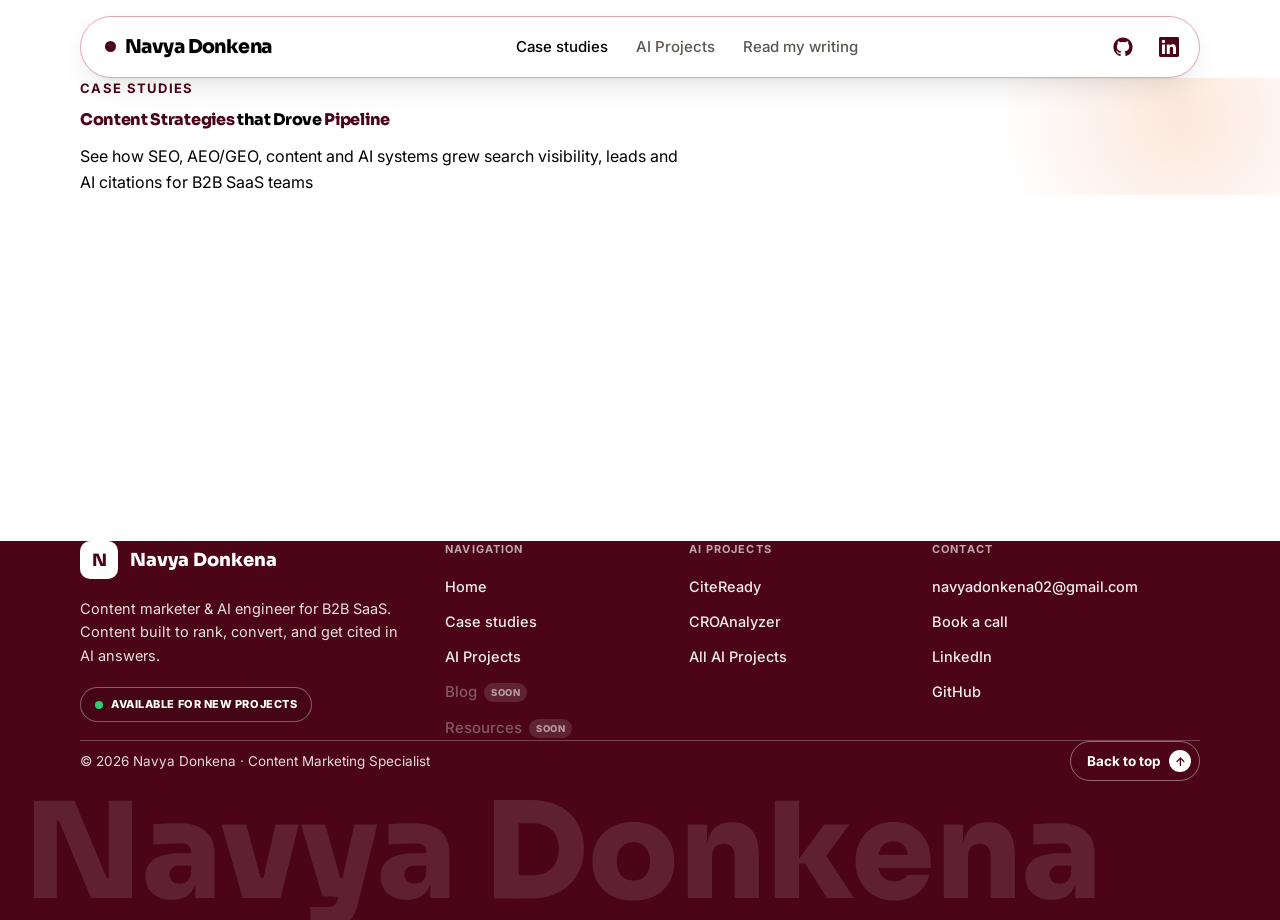
==== commit 7bb707d0: "Menu: replace Blog/Resources with 'Read my writing' link to work page Co-Authored-By: Claude Sonnet " ====
--- a/case-studies/index.html
+++ b/case-studies/index.html
@@ -19,8 +19,7 @@
     <nav class="nav-links" id="navLinks">
       <a href="./" class="active">Case studies</a>
       <a href="../ai-projects.html">AI Projects</a>
-      <span class="nav-soon">Blog<span class="soon-badge">Soon</span></span>
-      <span class="nav-soon">Resources<span class="soon-badge">Soon</span></span>
+      <a href="../work.html">Read my writing</a>
     </nav>
     <div class="nav-social">
       <a href="https://github.com/navyadonkena" target="_blank" rel="noopener" aria-label="GitHub"><svg viewBox="0 0 24 24" width="20" height="20" fill="currentColor" aria-hidden="true"><path d="M12 .5C5.65.5.5 5.65.5 12c0 5.08 3.29 9.39 7.86 10.91.58.1.79-.25.79-.56v-2.17c-3.2.7-3.87-1.37-3.87-1.37-.52-1.33-1.28-1.69-1.28-1.69-1.04-.71.08-.7.08-.7 1.15.08 1.76 1.18 1.76 1.18 1.03 1.76 2.69 1.25 3.35.96.1-.74.4-1.25.73-1.54-2.55-.29-5.24-1.28-5.24-5.69 0-1.26.45-2.28 1.18-3.09-.12-.29-.51-1.46.11-3.05 0 0 .97-.31 3.17 1.18a11 11 0 0 1 5.77 0c2.2-1.49 3.17-1.18 3.17-1.18.63 1.59.23 2.76.11 3.05.74.81 1.18 1.83 1.18 3.09 0 4.42-2.69 5.39-5.25 5.68.41.36.78 1.06.78 2.14v3.17c0 .31.21.67.8.56A11.5 11.5 0 0 0 23.5 12C23.5 5.65 18.35.5 12 .5Z"/></svg></a>
